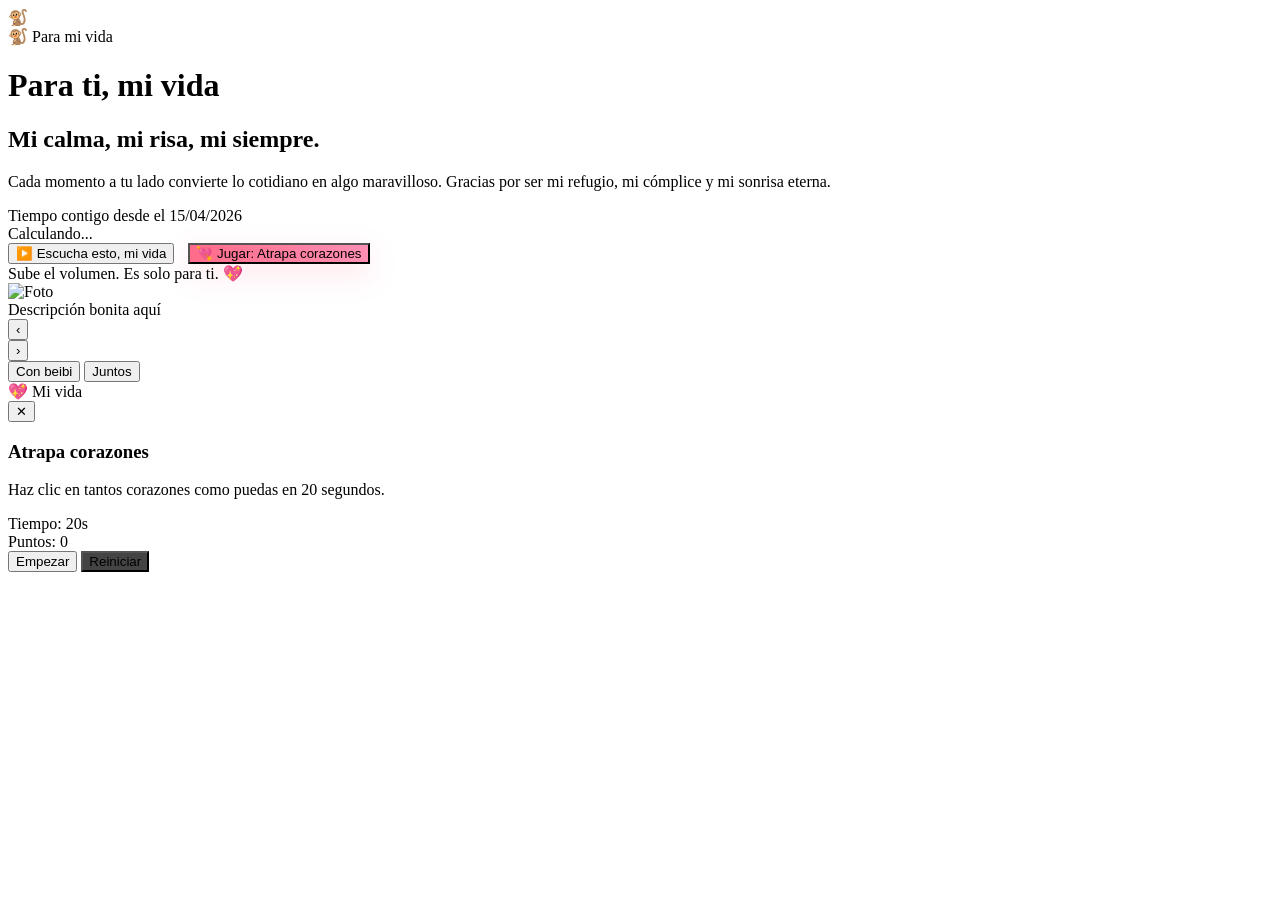
==== Sorpresa a mi pinchecha/index.html @ 01c49cce "cambio" ====
<!DOCTYPE html>
<html lang="es">
<head>
    <meta charset="UTF-8">
    <title>Para mi vida — Sorpresa</title>
    <meta name="viewport" content="width=device-width, initial-scale=1.0">
    <link href="https://fonts.googleapis.com/css2?family=Poppins:wght@300;400;600&display=swap" rel="stylesheet">
    <link rel="stylesheet" href="css/style.css">
</head>
<body>
    <div class="monkey">🐒</div>

    <div class="card">
        <div class="left">
            <div class="tag">
                <span class="icon">🐒</span>
                <span>Para mi vida</span>
            </div>

            <h1>Para ti, mi vida</h1>
            <h2>Mi calma, mi risa, mi siempre.</h2>

            <div class="text-block">
                <p>
                    Cada momento a tu lado convierte lo cotidiano en algo maravilloso. Gracias por ser mi
                    refugio, mi cómplice y mi sonrisa eterna.
                </p>
            </div>

            <div class="counter">
                <div class="counter-label">Tiempo contigo desde el 15/04/2026</div>
                <div class="counter-value" id="counter">Calculando...</div>
            </div>

            <div class="button-area">
                <button class="play-btn" id="playButton">
                    <span class="icon">▶️</span>
                    <span>Escucha esto, mi vida</span>
                </button>
                <button class="play-btn" id="openGameBtn" style="margin-left:10px;background:linear-gradient(90deg,#ff6b8a,#ff8fb3);box-shadow:0 10px 30px rgba(255,107,138,0.18)">
                    <span class="icon">💘</span>
                    <span>Jugar: Atrapa corazones</span>
                </button>
                <div class="hint">Sube el volumen. Es solo para ti. 💖</div>
            </div>
            <audio id="audioPlayer" src="audio/WhatsApp Audio 2026-09-15 at 15.43.54.mp4" preload="none"></audio>
        </div>

        <div class="right">
            <div class="photo-wrapper">
              
                <div class="gallery" id="gallery">
                    <div class="gallery-display" id="galleryDisplay">
                        <img id="galleryImage" src="" alt="Foto" />
                        <div class="gallery-caption" id="galleryCaption">Descripción bonita aquí</div>
                    </div>

                    <div class="gallery-controls">  
                        <button id="prevBtn" class="ctrl">‹</button>
                        <div class="dots" id="galleryDots"></div>
                        <button id="nextBtn" class="ctrl">›</button>
                    </div>

                    <div class="gallery-categories">
                        <button class="cat-btn" data-cat="con-beibi">Con beibi</button>
                        <button class="cat-btn active" data-cat="juntos">Juntos</button>
                    </div>
                </div>

                <div class="overlay"></div>
                <div class="corner-tag">
                    <span class="icon">💖</span>
                    <span>Mi vida</span>
                </div>
            </div>
        </div>
    </div>
        <div id="gameModal" class="game-modal" aria-hidden="true">
            <div class="game-box">
                <button id="closeGame" class="game-close">✕</button>
                <h3>Atrapa corazones</h3>
                <p>Haz clic en tantos corazones como puedas en 20 segundos.</p>
                <div class="game-info">
                    <div>Tiempo: <span id="gameTimer">20</span>s</div>
                    <div>Puntos: <span id="gameScore">0</span></div>
                </div>
                <div id="gameArea" class="game-area" tabindex="0"></div>
                <div class="game-controls">
                    <button id="startGame" class="play-btn">Empezar</button>
                    <button id="resetGame" class="play-btn" style="background:#444">Reiniciar</button>
                </div>
                <div id="gameResult" class="game-result" aria-live="polite"></div>
            </div>
        </div>
    <script src="js/main.js"></script>
</body>
</html>
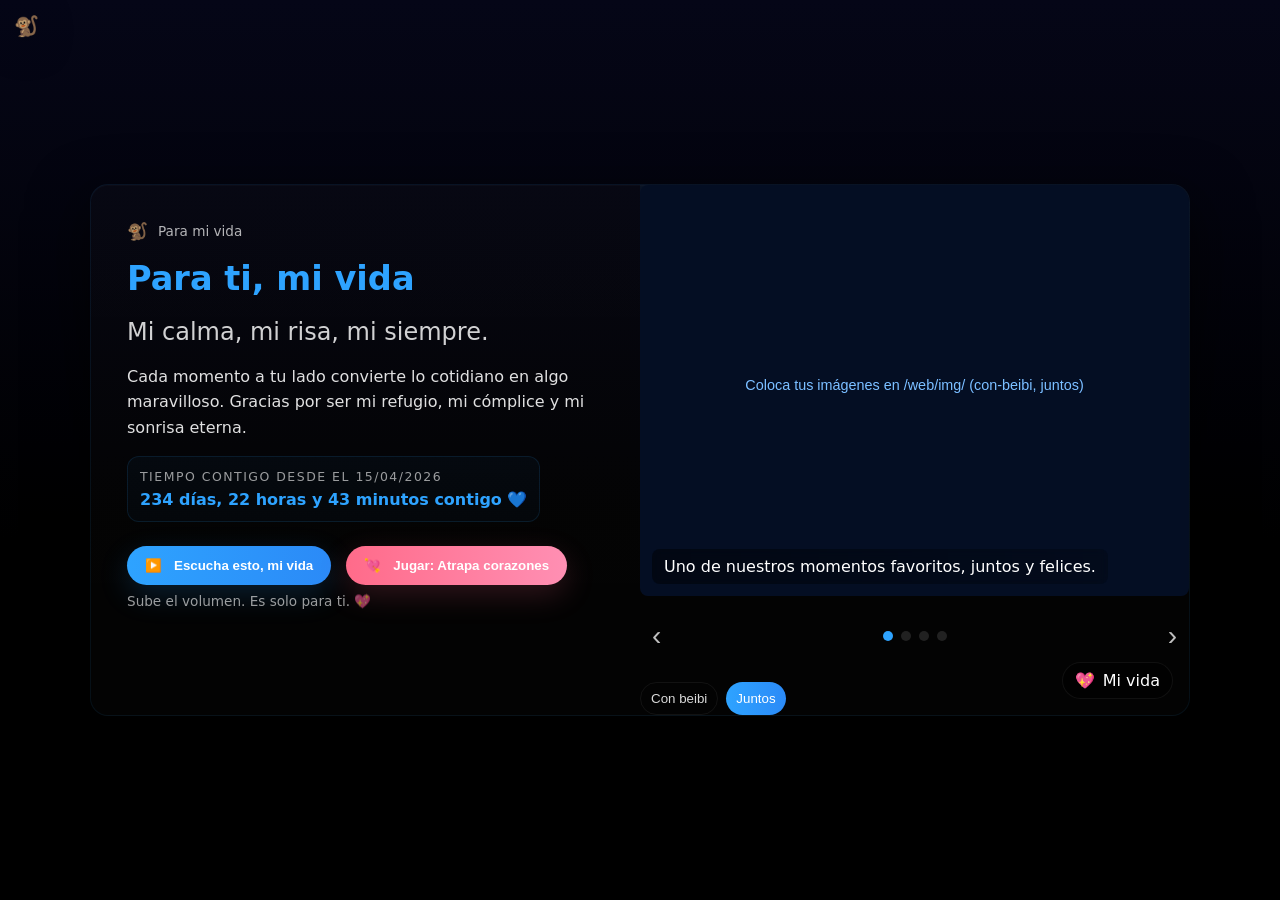
==== commit 1d93edd3: "Correct file paths in index.html Updated file paths for CSS, audio, and images to 'web/' directory." ====
--- a/Sorpresa a mi pinchecha/index.html
+++ b/Sorpresa a mi pinchecha/index.html
@@ -5,7 +5,9 @@
     <title>Para mi vida — Sorpresa</title>
     <meta name="viewport" content="width=device-width, initial-scale=1.0">
     <link href="https://fonts.googleapis.com/css2?family=Poppins:wght@300;400;600&display=swap" rel="stylesheet">
-    <link rel="stylesheet" href="css/style.css">
+
+    <!-- RUTA CORREGIDA -->
+    <link rel="stylesheet" href="web/css/style.css">
 </head>
 <body>
     <div class="monkey">🐒</div>
@@ -37,21 +39,25 @@
                     <span class="icon">▶️</span>
                     <span>Escucha esto, mi vida</span>
                 </button>
+
                 <button class="play-btn" id="openGameBtn" style="margin-left:10px;background:linear-gradient(90deg,#ff6b8a,#ff8fb3);box-shadow:0 10px 30px rgba(255,107,138,0.18)">
                     <span class="icon">💘</span>
                     <span>Jugar: Atrapa corazones</span>
                 </button>
+
                 <div class="hint">Sube el volumen. Es solo para ti. 💖</div>
             </div>
-            <audio id="audioPlayer" src="audio/WhatsApp Audio 2026-09-15 at 15.43.54.mp4" preload="none"></audio>
+
+            <!-- RUTA CORREGIDA -->
+            <audio id="audioPlayer" src="web/audio/WhatsApp Audio 2026-09-15 at 15.43.54.mp4" preload="none"></audio>
         </div>
 
         <div class="right">
             <div class="photo-wrapper">
-              
                 <div class="gallery" id="gallery">
                     <div class="gallery-display" id="galleryDisplay">
-                        <img id="galleryImage" src="" alt="Foto" />
+                        <!-- RUTA CORREGIDA -->
+                        <img id="galleryImage" src="web/imagenes/loquesea.png" alt="Foto" />
                         <div class="gallery-caption" id="galleryCaption">Descripción bonita aquí</div>
                     </div>
 
@@ -75,23 +81,26 @@
             </div>
         </div>
     </div>
-        <div id="gameModal" class="game-modal" aria-hidden="true">
-            <div class="game-box">
-                <button id="closeGame" class="game-close">✕</button>
-                <h3>Atrapa corazones</h3>
-                <p>Haz clic en tantos corazones como puedas en 20 segundos.</p>
-                <div class="game-info">
-                    <div>Tiempo: <span id="gameTimer">20</span>s</div>
-                    <div>Puntos: <span id="gameScore">0</span></div>
-                </div>
-                <div id="gameArea" class="game-area" tabindex="0"></div>
-                <div class="game-controls">
-                    <button id="startGame" class="play-btn">Empezar</button>
-                    <button id="resetGame" class="play-btn" style="background:#444">Reiniciar</button>
-                </div>
-                <div id="gameResult" class="game-result" aria-live="polite"></div>
+
+    <div id="gameModal" class="game-modal" aria-hidden="true">
+        <div class="game-box">
+            <button id="closeGame" class="game-close">✕</button>
+            <h3>Atrapa corazones</h3>
+            <p>Haz clic en tantos corazones como puedas en 20 segundos.</p>
+            <div class="game-info">
+                <div>Tiempo: <span id="gameTimer">20</span>s</div>
+                <div>Puntos: <span id="gameScore">0</span></div>
             </div>
+            <div id="gameArea" class="game-area" tabindex="0"></div>
+            <div class="game-controls">
+                <button id="startGame" class="play-btn">Empezar</button>
+                <button id="resetGame" class="play-btn" style="background:#444">Reiniciar</button>
+            </div>
+            <div id="gameResult" class="game-result" aria-live="polite"></div>
         </div>
-    <script src="js/main.js"></script>
+    </div>
+
+    <!-- RUTA CORREGIDA -->
+    <script src="web/js/main.js"></script>
 </body>
 </html>
--- a/Sorpresa a mi pinchecha/web/css/style.css
+++ b/Sorpresa a mi pinchecha/web/css/style.css
@@ -0,0 +1,126 @@
+/* style.css
+   Diseño romántico: fondo oscuro, detalles azules, sombras suaves.
+   Cambia la foto en ../img/foto.jpg y el audio en ../audio/audio.mp3
+*/
+
+:root{
+    --bg:#000000;
+    --panel:#070814;
+    --blue:#2EA3FF;
+    --accent:#2B8AF7;
+    --muted:rgba(255,255,255,0.75);
+}
+
+*{box-sizing:border-box}
+html,body{height:100%}
+body{
+    margin:0;
+    font-family:Poppins, system-ui, -apple-system, "Segoe UI", Roboto, sans-serif;
+    background:linear-gradient(180deg,#050617 0%, var(--bg) 60%);
+    color:var(--muted);
+    display:flex;
+    align-items:center;
+    justify-content:center;
+    padding:28px;
+}
+
+.monkey{
+    position:fixed;
+    top:14px;
+    left:14px;
+    font-size:20px;
+    filter:drop-shadow(0 6px 18px rgba(0,0,0,0.6));
+}
+
+.card{
+    width:100%;
+    max-width:1100px;
+    background:linear-gradient(180deg, rgba(255,255,255,0.02), rgba(255,255,255,0.01));
+    border-radius:18px;
+    display:grid;
+    grid-template-columns:1fr 1fr;
+    overflow:hidden;
+    box-shadow:0 20px 60px rgba(0,0,0,0.7), inset 0 1px 0 rgba(255,255,255,0.02);
+    border:1px solid rgba(46,163,255,0.08);
+}
+
+@media (max-width:860px){
+    .card{grid-template-columns:1fr;}
+    .photo-wrapper{height:320px}
+}
+
+.left{padding:36px}
+.tag{display:inline-flex;align-items:center;gap:10px;font-size:0.85rem;color:rgba(255,255,255,0.7);margin-bottom:12px}
+.tag .icon{font-size:1.05rem}
+h1{color:var(--blue);font-size:2.1rem;margin:6px 0 6px}
+h2{color:rgba(255,255,255,0.82);font-weight:500;margin-bottom:18px}
+.text-block{line-height:1.6;color:rgba(255,255,255,0.88);margin-bottom:16px}
+
+.counter{display:inline-flex;flex-direction:column;gap:6px;padding:12px;border-radius:12px;background:linear-gradient(180deg, rgba(46,163,255,0.04), rgba(43,138,247,0.03));border:1px solid rgba(46,163,255,0.12);margin-bottom:14px}
+.counter-label{font-size:0.78rem;text-transform:uppercase;letter-spacing:0.12em;color:rgba(255,255,255,0.6)}
+.counter-value{color:var(--blue);font-weight:600;font-size:1rem}
+
+.button-area{margin-top:10px}
+.play-btn{
+    display:inline-flex;align-items:center;gap:12px;padding:12px 18px;border-radius:999px;border:none;cursor:pointer;background:linear-gradient(90deg,var(--blue),var(--accent));color:#fff;font-weight:600;box-shadow:0 10px 30px rgba(46,163,255,0.18);transition:transform .14s ease,box-shadow .14s ease,filter .14s ease}
+.play-btn:hover{transform:translateY(-3px);box-shadow:0 18px 50px rgba(46,163,255,0.28);filter:brightness(1.04)}
+.play-btn:active{transform:translateY(-1px)}
+
+.hint{font-size:0.85rem;color:rgba(255,255,255,0.6);margin-top:8px}
+
+.right{position:relative;min-height:420px}
+.photo-wrapper{width:100%;height:100%;position:relative}
+.photo-wrapper img{width:100%;height:100%;object-fit:cover;display:block;filter:contrast(1.02) saturate(1.05)}
+.overlay{position:absolute;inset:0;background:radial-gradient(circle at 10% 20%, rgba(46,163,255,0.18), transparent 30%);pointer-events:none;z-index:1}
+.corner-tag{position:absolute;bottom:16px;right:16px;padding:8px 12px;border-radius:999px;background:rgba(0,0,0,0.5);border:1px solid rgba(255,255,255,0.06);color:#fff;display:inline-flex;align-items:center;gap:8px}
+
+/* Mejoras para móvil */
+@media (max-width:520px){
+    body{padding:14px}
+    h1{font-size:1.6rem}
+    .left{padding:20px}
+    .photo-wrapper{height:260px}
+}
+
+/* Oculta audio nativo */
+audio{display:none}
+
+/* Accesibilidad: foco visible */
+.play-btn:focus{outline:3px solid rgba(46,163,255,0.12);outline-offset:4px}
+
+/* Galería interactiva */
+.gallery{position:relative;display:flex;flex-direction:column;gap:10px;height:100%;z-index:2}
+.gallery-display{position:relative;flex:0 0 auto;overflow:hidden;border-radius:8px;width:100%;aspect-ratio:4/3;max-height:620px}
+.gallery-display img{width:100%;height:100%;object-fit:cover;display:block;transition:transform .4s ease;transform-origin:center center}
+
+/* efecto suave al pasar por encima */
+.gallery-display img:hover{transform:scale(1.03)}
+.photo-wrapper{width:100%;height:100%;position:relative;display:flex;align-items:stretch}
+.gallery-caption{position:absolute;left:12px;bottom:12px;background:linear-gradient(90deg, rgba(0,0,0,0.45), rgba(0,0,0,0.2));padding:8px 12px;border-radius:8px;color:#fff;font-weight:500;backdrop-filter:blur(4px)}
+.gallery-controls{display:flex;align-items:center;justify-content:space-between;padding:6px 0}
+.ctrl{background:transparent;border:none;color:var(--muted);font-size:28px;cursor:pointer;padding:8px 12px;border-radius:8px;transition:background .12s}
+.ctrl:hover{background:rgba(255,255,255,0.02)}
+.dots{display:flex;gap:8px;align-items:center;justify-content:center;flex:1}
+.dot{width:10px;height:10px;border-radius:50%;background:rgba(255,255,255,0.12);cursor:pointer;transition:background .12s}
+.dot.active{background:var(--blue)}
+.gallery-categories{display:flex;gap:8px;margin-top:6px}
+.cat-btn{background:transparent;border:1px solid rgba(255,255,255,0.06);padding:8px 10px;border-radius:999px;color:rgba(255,255,255,0.85);cursor:pointer}
+.cat-btn.active{background:linear-gradient(90deg,var(--blue),var(--accent));color:#fff;border:none}
+
+/* Modal fullscreen al clicar imagen */
+.modal{position:fixed;inset:0;background:rgba(0,0,0,0.85);display:flex;align-items:center;justify-content:center;z-index:60;padding:20px}
+.modal img{max-width:100%;max-height:100%;border-radius:10px}
+.modal .close{position:absolute;top:18px;right:18px;font-size:22px;background:transparent;border:none;color:#fff;cursor:pointer}
+
+/* Minijuego Atrapa corazones */
+.game-modal{position:fixed;inset:0;background:rgba(0,0,0,0.6);display:none;align-items:center;justify-content:center;z-index:110;padding:18px}
+.game-modal[aria-hidden="false"]{display:flex}
+.game-box{background:linear-gradient(180deg,#0b1220,#071026);border-radius:12px;padding:16px;min-width:320px;max-width:720px;width:100%;color:#fff;box-shadow:0 20px 60px rgba(0,0,0,0.6);position:relative}
+.game-close{position:absolute;top:10px;right:10px;background:transparent;border:none;color:#fff;font-size:20px;cursor:pointer}
+.game-area{background:linear-gradient(180deg, rgba(255,255,255,0.02), rgba(0,0,0,0.02));border-radius:8px;height:320px;overflow:hidden;position:relative;margin:12px 0}
+.heart{position:absolute;width:48px;height:48px;border-radius:50%;background:radial-gradient(circle at 30% 30%, #fff, #ff6b8a 20%, #ff2d6f 60%);display:flex;align-items:center;justify-content:center;color:#fff;font-size:20px;cursor:pointer;box-shadow:0 8px 24px rgba(255,45,111,0.18);transform:translateY(0);transition:transform .18s ease,opacity .2s}
+.heart:active{transform:scale(.94)}
+.game-info{display:flex;gap:18px;justify-content:flex-start;font-weight:600}
+.game-controls{display:flex;gap:10px;margin-top:8px}
+.game-result{margin-top:10px;color:#cce7ff}
+
